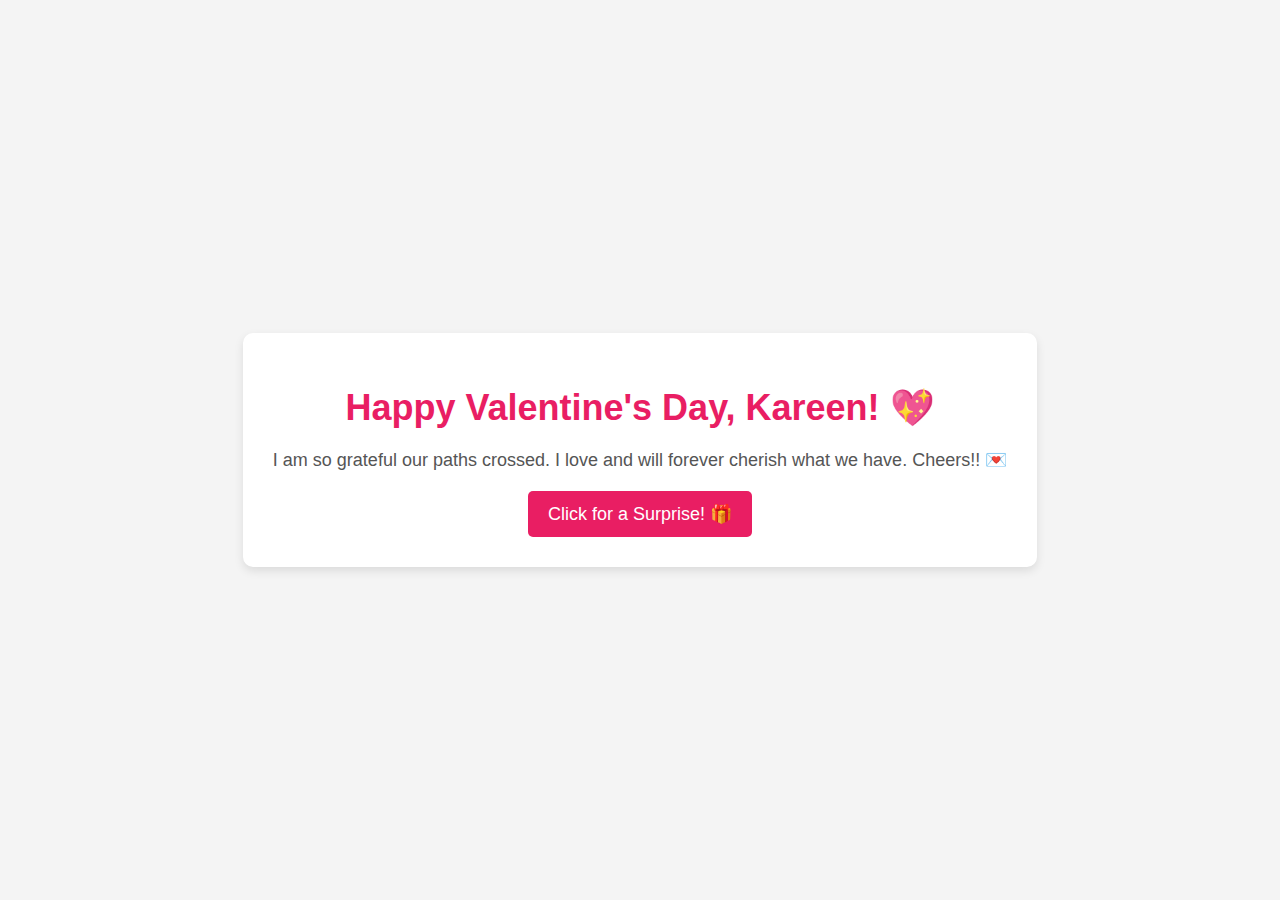
==== index.html @ da60a5c8 "Add files via upload" ====
<!DOCTYPE html>
<html lang="en">
<head>
    <meta charset="UTF-8">
    <meta name="viewport" content="width=device-width, initial-scale=1.0">
    <title>Happy Valentine's Day</title>
    <style>
        body {
            font-family: 'Arial', sans-serif;
            background-color: #f4f4f4;
            display: flex;
            justify-content: center;
            align-items: center;
            height: 100vh;
            margin: 0;
        }

        .container {
            text-align: center;
            padding: 30px;
            border-radius: 10px;
            background-color: #fff;
            box-shadow: 0px 4px 10px rgba(0, 0, 0, 0.1);
        }

        .title {
            font-size: 36px;
            color: #e91e63;
            margin-bottom: 20px;
        }

        .message {
            font-size: 18px;
            color: #555;
            margin-bottom: 20px;
        }

        .btn {
            background-color: #e91e63;
            color: white;
            border: none;
            padding: 12px 20px;
            font-size: 18px;
            cursor: pointer;border-radius: 5px;
            transition: background-color 0.3s;
        }

        .btn:hover {
            background-color: #d81b60;
        }

        .popup {
            display: none;
            background-color: #fff;
            padding: 20px;
            border-radius: 10px;
            box-shadow: 0px 4px 10px rgba(0, 0, 0, 0.1);
        }

        .popup h2 {
            color: #e91e63;
            font-size: 24px;
        }

        .btn-close {
            background-color: #888;
            color: white;
            padding: 8px 16px;
            border: none;
            border-radius: 5px;
            cursor: pointer;
        }
    </style>
</head>
<body>
    <div class="container">
        <h1 class="title">Happy Valentine's Day, Kareen! 💖</h1>
        <p class="message">I am so grateful our paths crossed. I love and will forever cherish what we have. Cheers!! 💌</p>
        <button onclick="showPopup()" class="btn">Click for a Surprise! 🎁</button>

        <div id="popup" class="popup">
            <h2>Nothing here for you. It's a prank ❤️</h2>
            <button onclick="closePopup()" class="btn-close">Close</button>
        </div>
    </div>

    <script>
        function showPopup() {document.getElementById('popup').style.display = 'block';
        }

        function closePopup() {
            document.getElementById('popup').style.display = 'none';
        }
    </script>
</body>
</html>
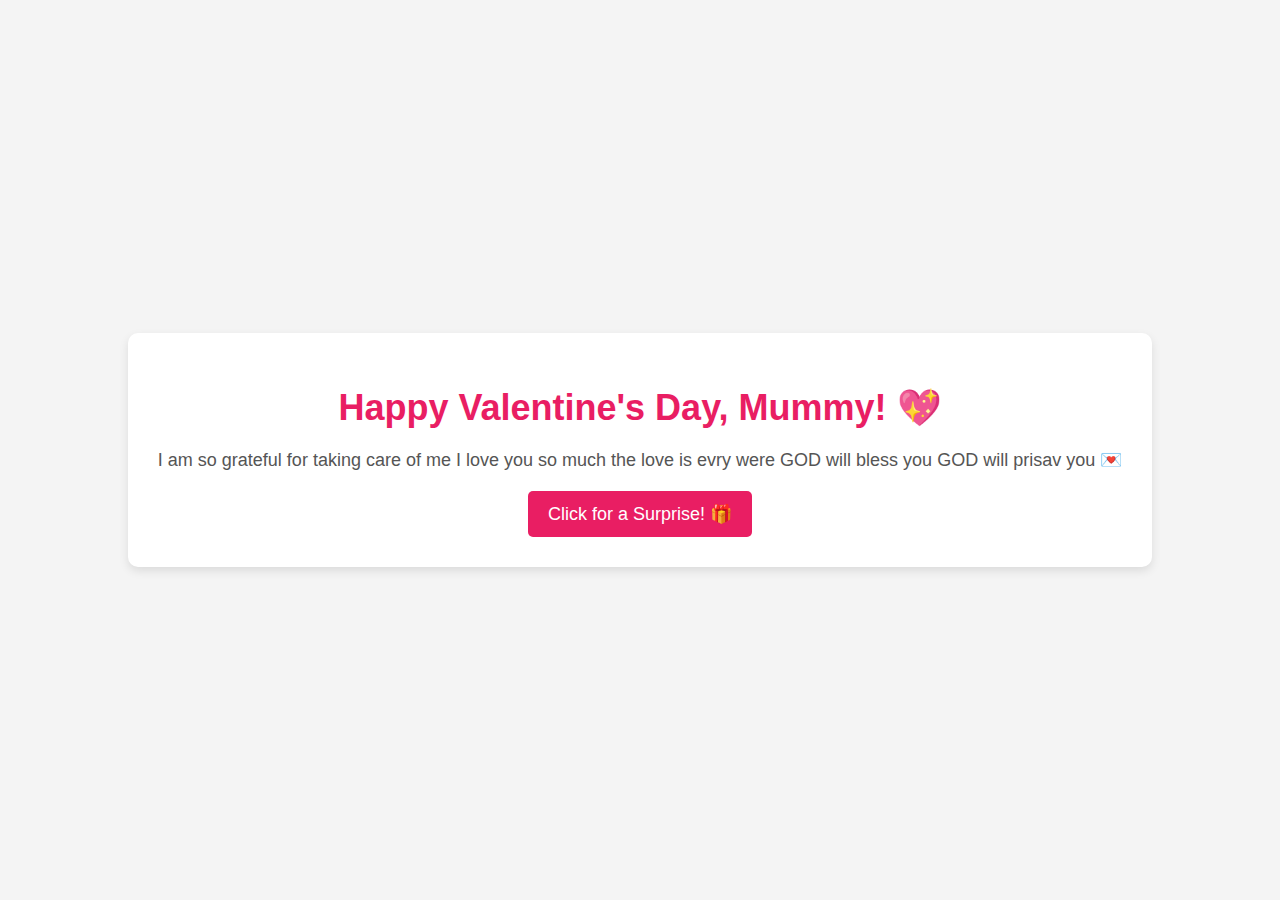
==== commit 953feb5f: "Update index.html" ====
--- a/index.html
+++ b/index.html
@@ -74,12 +74,12 @@
 </head>
 <body>
     <div class="container">
-        <h1 class="title">Happy Valentine's Day, Kareen! 💖</h1>
-        <p class="message">I am so grateful our paths crossed. I love and will forever cherish what we have. Cheers!! 💌</p>
+        <h1 class="title">Happy Valentine's Day, Mummy! 💖</h1>
+        <p class="message">I am so grateful for taking care of me I love you so much the love is evry were GOD will bless you GOD will prisav you 💌</p>
         <button onclick="showPopup()" class="btn">Click for a Surprise! 🎁</button>
 
         <div id="popup" class="popup">
-            <h2>Nothing here for you. It's a prank ❤️</h2>
+            <h2>I love you so much mummy❤️</h2>
             <button onclick="closePopup()" class="btn-close">Close</button>
         </div>
     </div>
